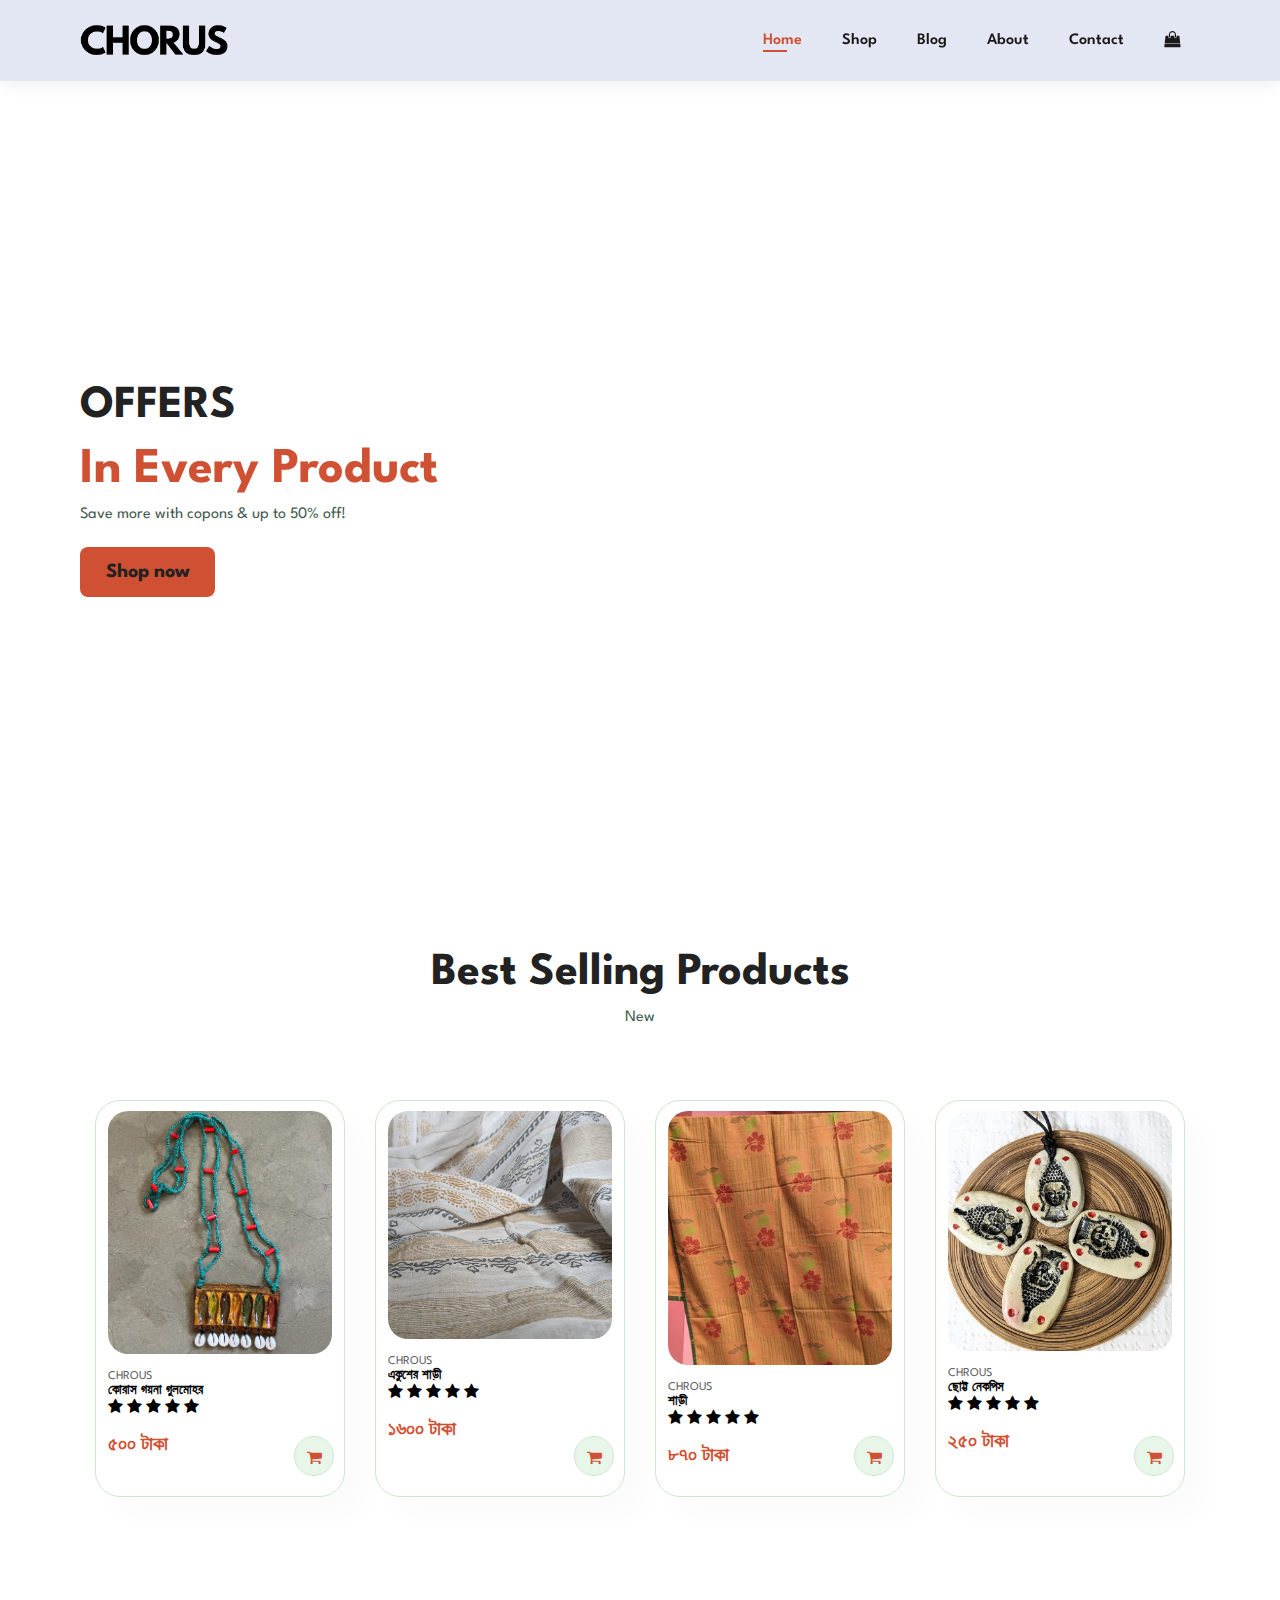
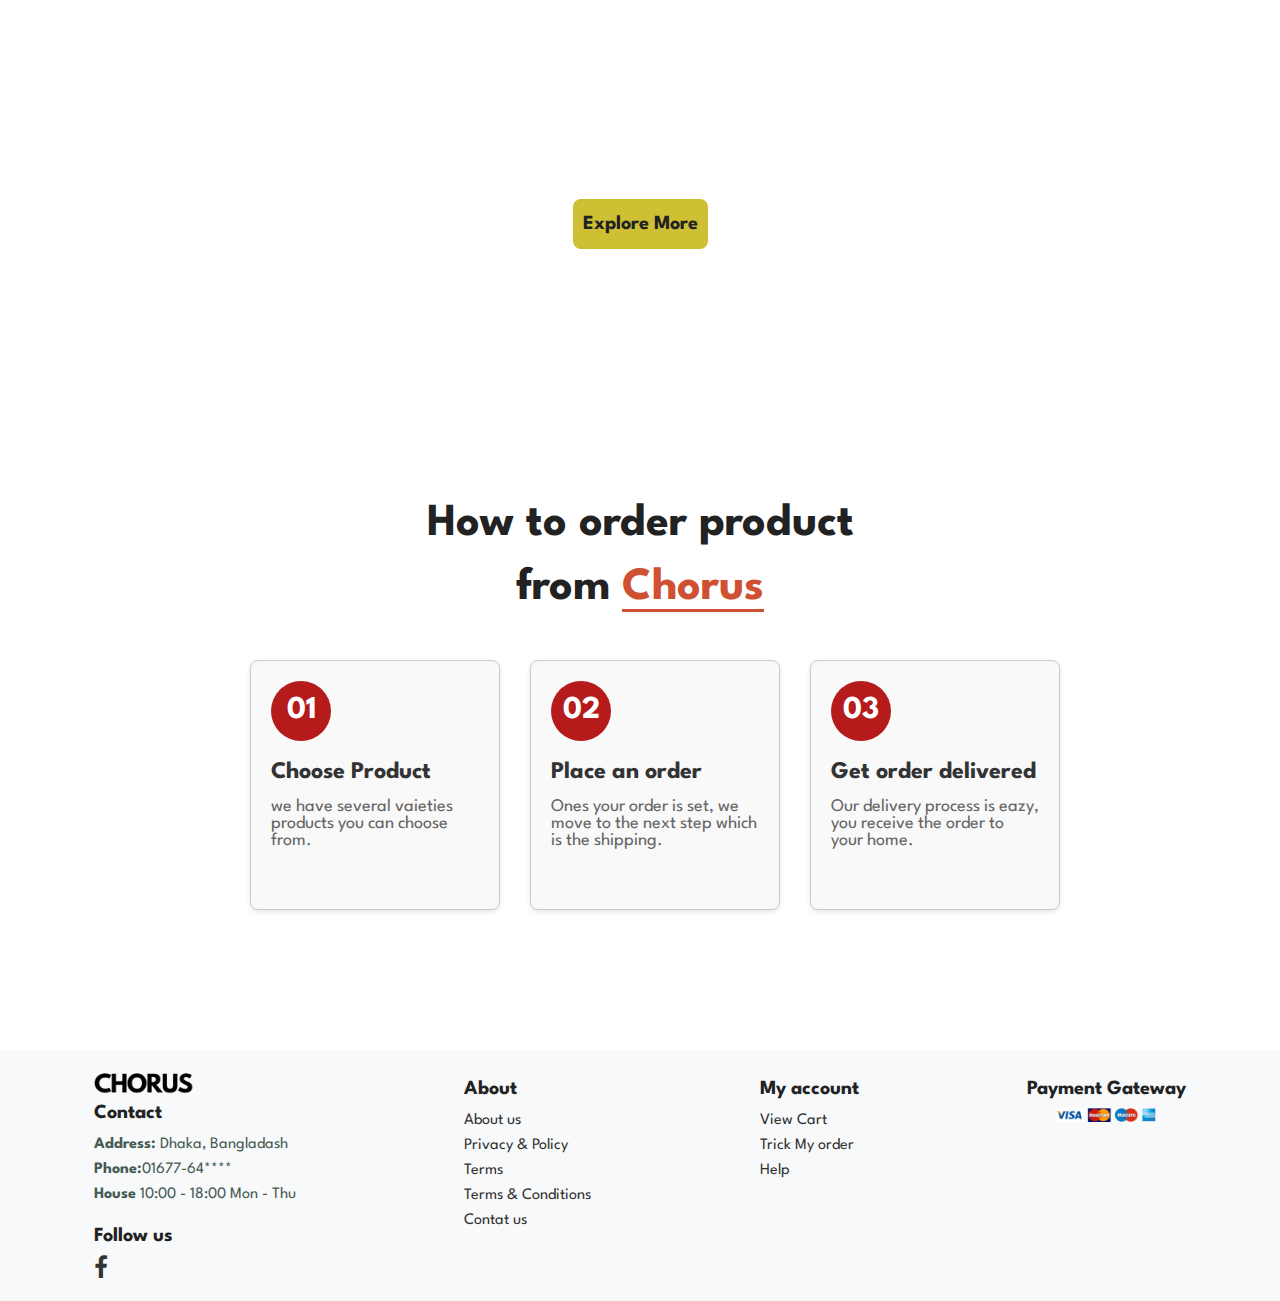
==== index.html @ abb8387d "index.html" ====
<!DOCTYPE html>
<html lang="en">
  <head>
    <meta charset="UTF-8" />
    <meta name="viewport" content="width=device-width, initial-scale=1.0" />
    <title>Chorus | Home</title>
    <link rel="stylesheet" href="https://cdnjs.cloudflare.com/ajax/libs/font-awesome/4.7.0/css/font-awesome.min.css">
    <link href="https://fonts.googleapis.com/css2?family=League+Spartan:wght@100..900&display=swap" rel="stylesheet"/>
    <link rel="stylesheet" href="style.css" />
  </head>
  <body>
    <section id="header">
      <a href="#"><img src="logo.png" class="logo" /></a>

      <div>
        <ul id="Navbar">
          <li><a class="active" href="index.html">Home</a></li>
          <li><a href="shop.html">Shop</a></li>
          <li><a href="blog.html">Blog</a></li>
          <li><a href="about.html">About</a></li>
          <li><a href="contact.html">Contact</a></li>
          <li><a href="cart.html" id="bag"><i class="fa fa-shopping-bag"></i></a></li>
          <a href="#" id="close"><i class="fa fa-times"></i></a>
        </ul>
      </div>
      <div id="mobile" class="active">
        <a href="cart.html"><i class="fa fa-shopping-bag" aria-hidden="true"></i></a>
        <i id="bar" class="fa fa-outdent"></i>

      </div>
    </section>

    <section id="hero">
  <h2>OFFERS</h2>
  <h1>In Every Product</h1>
  
  <p>Save more with copons & up to 50% off! </p>

  <button>Shop now</button>


    </section>

    <section id="Product1" class="section-p1">
  <h2>Best Selling Products</h2>
  <p>New</p>
  <div class="pro-container">
    <!-- product-1 -->
   <div class="pro">
    <img src="pro-1.png" alt="">
    <div class="des">
      <span>CHROUS</span>
      <h5>কোরাস গয়না গুলমোহর</h5>
      <div class="star">
        <i class="fa fa-star"></i>
        <i class="fa fa-star"></i>
        <i class="fa fa-star"></i>
        <i class="fa fa-star"></i>
        <i class="fa fa-star"></i>
        </div>
      <h4>৫০০ টাকা</h4>
    </div>
    <a href=""><i class="fa fa-shopping-cart cart" aria-hidden="true"></i></a>
   </div>
    <!-- product-2 -->
   <div class="pro">
    <img src="pro-2.png" alt="">
    <div class="des">
      <span>CHROUS</span>
      <h5>একুশের শাড়ী</h5>
      <div class="star">
        <i class="fa fa-star"></i>
        <i class="fa fa-star"></i>
        <i class="fa fa-star"></i>
        <i class="fa fa-star"></i>
        <i class="fa fa-star"></i>
        </div>
      <h4>১৬০০ টাকা</h4>
    </div>
    <a href=""><i class="fa fa-shopping-cart cart" aria-hidden="true"></i></a>
   </div>
   <!-- product-3 -->
   <div class="pro">
    <img src="pro-3.png" alt="">
    <div class="des">
      <span>CHROUS</span>
      <h5>শাড়ী</h5>
      <div class="star">
        <i class="fa fa-star"></i>
        <i class="fa fa-star"></i>
        <i class="fa fa-star"></i>
        <i class="fa fa-star"></i>
        <i class="fa fa-star"></i>
        </div>
      <h4> ৮৭০ টাকা</h4>
    </div>
    <a href=""><i class="fa fa-shopping-cart cart" aria-hidden="true"></i></a>
   </div>
   <!-- product-4 -->
   <div class="pro">
    <img src="pro-4.png" alt="">
    <div class="des">
      <span>CHROUS</span>
      <h5>ছোট্ট নেকপিস </h5>
      <div class="star">
        <i class="fa fa-star"></i>
        <i class="fa fa-star"></i>
        <i class="fa fa-star"></i>
        <i class="fa fa-star"></i>
        <i class="fa fa-star"></i>
        </div>
      <h4>২৫০ টাকা</h4>
    </div>
    <a href=""><i class="fa fa-shopping-cart cart" aria-hidden="true"></i></a>
   </div>
  </div>
    </section>

    <section id="Bannar" class="section-m1">
   
      <h2>SUPER DOPER PRODUCT</h2>
      <button>Explore More</button>
    </section>

    <section id="staps section container" class="section-p1">
      <div class="staps-bg">
        <h2 class="sec-title">How to order product<br> from <span>Chorus</span></h2>
       <!-- stap card 1-->
       <div class="steps-container grid">
          <div class="stap-card">
            <div class="stap_card-num">01</div>
            <h3 class="stap-card-title">Choose Product</h3>
            <p class="staps-card-d">
            we have several vaieties products you can choose from.
            </p>
          </div>
               <!-- stap card 2-->
       <div class="steps-container grid">
        <div class="stap-card">
          <div class="stap_card-num">02</div>
          <h3 class="stap-card-title">Place an order</h3>
          <p class="staps-card-d">
          Ones your order is set, we move to the next step which is the shipping.
          </p>
        </div>
             <!-- stap card 3-->
             <div class="steps-container grid">
              <div class="stap-card">
                <div class="stap_card-num">03</div>
                <h3 class="stap-card-title">Get order delivered</h3>
                <p class="staps-card-d">
                Our delivery process is eazy, you receive the order to your home.
                </p>
              </div>
      </div>
    </section>

    <footer>
      <div class="col">
        <img src="logo.png"  width="100px">
        <h4>Contact</h4>
        <p><strong>Address:</strong> Dhaka, Bangladash</p>
        <p><strong>Phone:</strong>01677-64****</p>
        <p><strong>House</strong> 10:00 - 18:00 Mon - Thu</p>
        <div class="links">
          <h4>Follow us</h4>
          <div class="icon">
            <a href="https://www.facebook.com/choruscrafts"><i class="fa fa-facebook-f"></i></a>
          </div>
        </div>
      </div>

      <div class="col">
        <h4>About</h4>
        <a href="#">About us</a>
        <a href="#"> Privacy & Policy</a>
        <a href="#">Terms</a>
        <a href="#">Terms & Conditions</a>
        <a href="#">Contat us</a>
      </div>
      <div class="col">
        <h4>My account</h4>
        <a href="">View Cart</a>
        <a href="">Trick My order</a>
        <a href="">Help</a>
      </div>
      <div class="col-pay">
        <h4>Payment Gateway</h4>
        <div class="row">
          <img src="pay.png">
        </div>
      </div>

    </footer>
    <script src="script.js"></script>
  </body>
</html>
---- style.css ----
* {
  margin: 0;
  padding: 0;
  box-sizing: border-box;
  font-family: "League Spartan", sans-serif;
}
h1 {
  font-size: 50px;
  line-height: 64px;
  color: #222;
}
h2 {
  font-size: 46px;
  line-height: 64px;
  color: #222;
}
h4 {
  font-size: 20px;
  color: #222;
}
h6 {
  font-weight: 700px;
  font-size: 16px;
}
p {
  font-size: 16px;
  color: #465b52;
}
.section-p1 {
  padding: 50px 80px;
}
.section-m1 {
  margin: 40px 0;
}
.body {
  width: 100%;
}

.logo {
  width: 150px;
}

#header {
  display: flex;
  align-items: center;
  justify-content: space-between;
  padding: 20px 80px;
  background-color: #e3e6f3;
  box-shadow: 0 5px 15px rgba(0, 0, 0, 0.06);
  z-index: 999;
  position: sticky;
  top: 0;
  left: 0;
}

#Navbar {
  display: flex;
  align-items: center;
  justify-content: center;
  right: -300px;
}
#Navbar.active {
  right: 0px;
}
#Navbar li {
  list-style: none;
  padding: 0 20px;
  position: relative;
}

#Navbar li a {
  text-decoration: none;
  font-size: 16px;
  font-weight: 600;
  color: #1a1a1a;
  transition: 0.3s ease;
}

#Navbar li a:hover,
#Navbar li a.active {
  color: #cf5032;
}

#Navbar li a.active::after,
#Navbar li a:hover::after {
  content: "";
  width: 30%;
  height: 2px;
  background-color: #cf5032;
  position: absolute;
  bottom: -4px;
  left: 20px;
}
#mobile {
  display: none;
  align-items: center;
}
#close {
  display: none;
}
#hero {
  background-image: url(IMG/hero-1.png);
  height: 90vh;
  width: 100%;
  background-size: cover;
  background-position: top 25% right 0;
  padding: 0 80px;
  display: flex;
  align-items: flex-start;
  justify-content: center;
  flex-direction: column;
}
#hero h4 {
  padding-bottom: 15px;
}
#hero h1 {
  color: #cf5032;
}

#hero button {
  border: 0;
  width: 135px;
  height: 50px;
  background-color: #cf5032;
  margin-top: 20px;
  font-size: 20px;
  color: #222;
  transition: 0.3s ease;
  border-radius: 8px;
  cursor: pointer;
  font-weight: 700;
}
#hero button:hover {
  background-color: #222;
  color: #cf5032;
}
#Product1 {
  text-align: center;
}
#Product1 .pro-container {
  display: flex;
  margin-top: 60px;
}
#Product1 .pro {
  width: 23%;
  min-width: 250px;
  padding: 10px 12px;
  border: 1px solid #cce7d0;
  border-radius: 25px;
  cursor: pointer;
  box-shadow: 20px 20px 30px rgba(0, 0, 0, 0.02);
  margin: 15px;
  transition: 0.2s ease;
  position: relative;
}
#Product1 .pro img {
  width: 100%;
  border-radius: 20px;
}
#Product1 .pro:hover {
  box-shadow: 20px 20px 30px rgba(0, 0, 0, 0.4);
}
#Product1 .pro .des {
  text-align: start;
  padding: 10px 0;
}
#Product1 .pro .des span {
  color: #606063;
  font-size: 12px;
}
#product1 .pro i {
  font-size: 12px;
  color: rgba(243, 181, 25);
}
#Product1 .pro .des h4 {
  padding-top: 7px;
  font-size: 20px;
  font-weight: 700;
  color: #cf5032;
}
#Product1 .pro .cart {
  width: 40px;
  height: 40px;
  line-height: 40px;
  border-radius: 50px;
  background-color: #e8f6ea;
  font-weight: 500;
  color: #cf5032;
  border: 1px solid #cce7d0;
  position: absolute;
  bottom: 20px;
  right: 10px;
}
#Bannar {
  display: flex;
  flex-direction: column;
  justify-content: center;
  align-items: center;
  text-align: center;
  background-image: url(IMG/b2.jpg);
  width: 100%;
  height: 40vh;
  background-size: cover;
}
#Bannar h2 {
  color: #ffffff;
  font-weight: 700;
}
#Bannar button {
  border: 0;
  width: 135px;
  height: 50px;
  background-color: #cfbf32;
  margin-top: 20px;
  font-size: 20px;
  color: #222;
  transition: 0.3s ease;
  border-radius: 8px;
  cursor: pointer;
  font-weight: 700;
}
#Bannar button:hover {
  background-color: #35b935;
  color: #000000;
}

.sec-title {
  text-align: center;
  margin: 40px;
}

.sec-title span {
  color: #cf5032;
  border-bottom: 3px solid #cf5032;
}

.grid {
  display: flex;
  flex-direction: row;
  margin-left: 30px;
  margin-bottom: 30px;
  justify-content: center;
}

.stap-card {
  display: flex;
  flex-direction: column;
  width: 250px;
  min-width: 200px;
  max-width: 300px;
  height: 250px;
  background-color: #f9f9f9;
  border: 1px solid #ccc;
  padding: 20px;
  border-radius: 8px;
  box-shadow: 0 2px 5px rgba(0, 0, 0, 0.1);
  transition: transform 0.3s ease;
}

.stap-card:hover {
  transform: translateY(-10px);
  box-shadow: 0 6px 12px rgba(0, 0, 0, 0.2);
}

.stap_card-num {
  font-size: 32px;
  font-weight: bold;
  color: white;
  background-color: rgb(182, 27, 27);
  width: 60px;
  height: 60px;
  display: flex;
  justify-content: center;
  align-items: center;
  text-align: center;
  border-radius: 50%;
  margin-bottom: 20px;
}

.stap-card-title {
  font-size: 24px;
  color: #333;
  margin-bottom: 10px;
}

.staps-card-d {
  font-size: 18px;
  color: #666;
}

footer {
  background-color: #f8f9fa;
  padding: 20px;
  display: flex;
  justify-content: space-around;
  flex-wrap: wrap;
  gap: 20px;
}

.col {
  display: flex;
  flex-direction: column;
}

.col-pay {
  display: flex;
  flex-direction: column;
  align-items: center;
}

img {
  width: 100px;
}

h4 {
  margin: 10px 0;
}

p {
  margin: 5px 0;
}

.links {
  margin-top: 10px;
}

.icon a {
  color: #333;
  text-decoration: none;
  font-size: 24px;
  margin: 0 10px;
}

.col a {
  color: #333;
  text-decoration: none;
  margin: 5px 0;
}
@media (max-width: 799px) {
  #Navbar {
    display: flex;
    flex-direction: column;
    align-items: flex-start;
    justify-content: flex-start;
    position: fixed;
    top: 0;
    right: -300px;
    height: 100vh;
    width: 300px;
    background-color: #e3e6f3;
    padding: 80px 0 0 10px;
  }
  #Navbar li {
    margin-bottom: 25px;
  }
  #mobile {
    display: flex;
    align-items: center;
  }
  #mobile i {
    color: #1a1a1a;
    font-size: 24px;
    padding-left: 20px;
  }
  #close {
    display: inline;
    position: absolute;
    top: 30px;
    left: 30px;
    color: #cf5032;
    font-size: 24px;
  }
  #hero {
    height: 90vh;
    padding: 0 80px;
    background-position: top 30% right 30%;
  }
  #Product1 {
    text-align: center;
  }
  #Product1 .pro-container {
    display: row;
    margin-top: 60px;
    overflow: auto;
    white-space: nowrap;
  }

  .grid {
    flex-direction: column;
    align-items: center;
    margin-left: 0;
  }

  .stap-card {
    width: 100%;
    max-width: none;
    margin-left: 0;
    margin-bottom: 20px;
  }
}
@media (max-width: 477px) {
  #header {
    padding: 10px 20px;
  }
  h1 {
    font-size: 38px;
  }
  h2 {
    font-size: 32px;
  }
  .logo {
    width: 100px;
  }
  #hero {
    padding: 0 20px;
    background-position: 55%;
  }

  #Product1 {
    padding: 10px;
  }
  #Product1 .pro .des {
    text-align: start;
    padding: 50px 10;
  }

  #Product1 .pro .cart {
    overflow: hidden;
    width: 40px;
    height: 40px;
    line-height: 40px;
    border-radius: 50px;
    background-color: #e8f6ea;
    font-weight: 500;
    color: #cf5032;
    border: 1px solid #cce7d0;
    position: absolute;
    bottom: 20px;
    right: 10px;
  }
  #Bannar h2 {
    font-size: 30px;
  }
  #Bannar button {
    font-size: 19px;
    height: 50px;
  }
  #Bannar {
    height: 23vh;
  }
  .sec-title {
    text-align: center;
    margin-right: 0;
    margin: 10px;
  }
  .section-p1 {
    padding: 30px 47px;
  }
  #Navbar {
    display: flex;
    flex-direction: column;
    align-items: flex-start;
    justify-content: flex-start;
    position: fixed;
    top: 0;
    right: -300px;
    height: 100vh;
    width: 200px;
    background-color: #e3e6f3;
    padding: 80px 0 0 10px;
  }
}
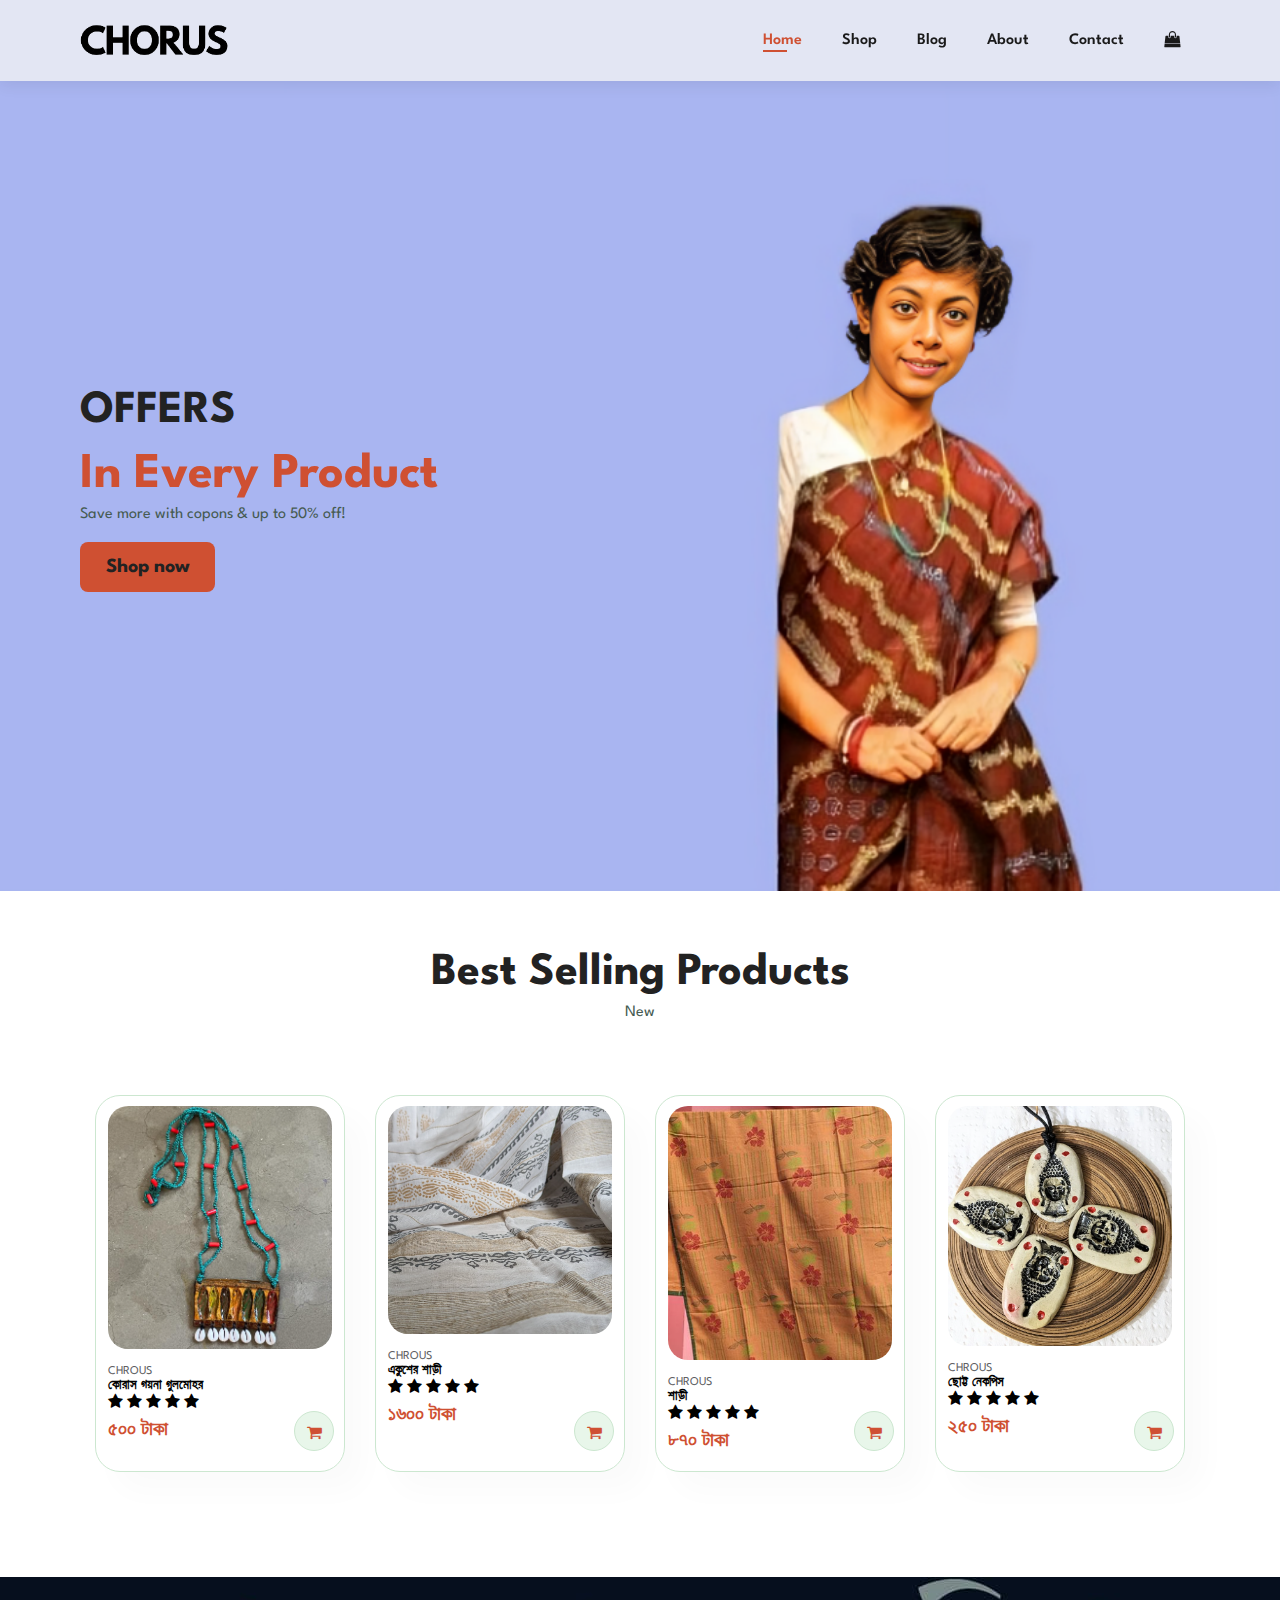
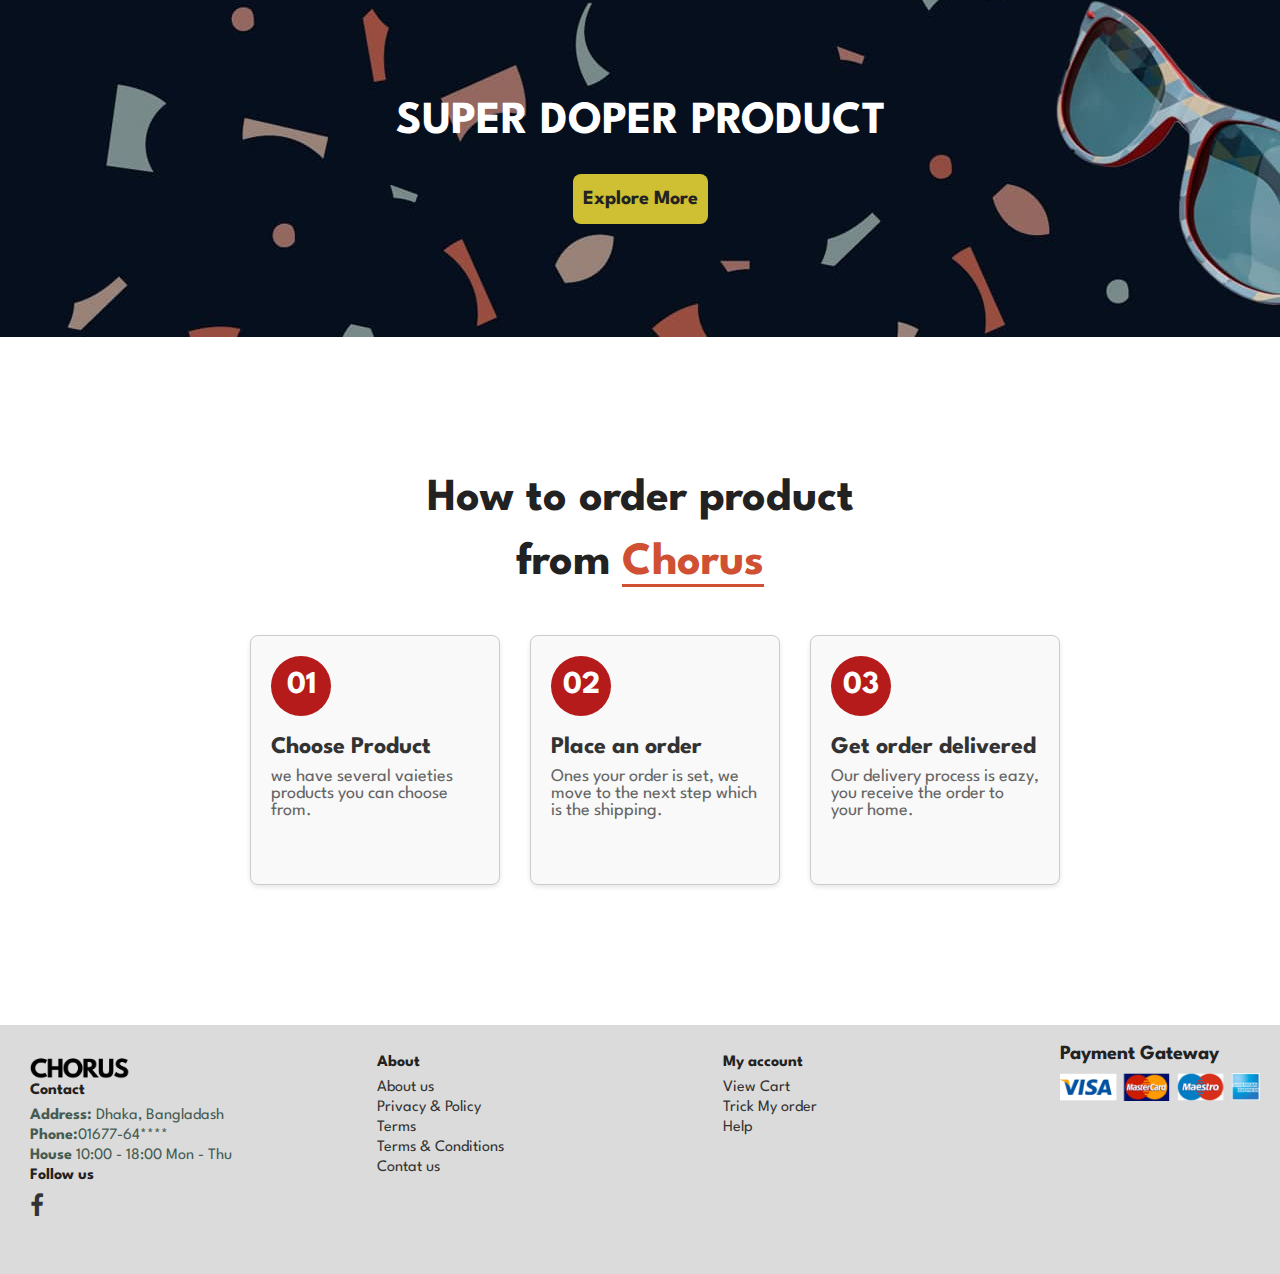
==== commit 5b2da20c: "index.html" ====
--- a/index.html
+++ b/index.html
@@ -36,7 +36,7 @@
   
   <p>Save more with copons & up to 50% off! </p>
 
-  <button>Shop now</button>
+  <a href="shop.html"><button>Shop now</button></a>
 
 
     </section>
--- a/style.css
+++ b/style.css
@@ -99,7 +99,7 @@
   display: none;
 }
 #hero {
-  background-image: url(IMG/hero-1.png);
+  background-image: url(hero-1.png);
   height: 90vh;
   width: 100%;
   background-size: cover;
@@ -197,7 +197,7 @@
   justify-content: center;
   align-items: center;
   text-align: center;
-  background-image: url(IMG/b2.jpg);
+  background-image: url(b2.jpg);
   width: 100%;
   height: 40vh;
   background-size: cover;
@@ -288,54 +288,68 @@
   color: #666;
 }
 
-footer {
-  background-color: #f8f9fa;
-  padding: 20px;
-  display: flex;
-  justify-content: space-around;
-  flex-wrap: wrap;
-  gap: 20px;
-}
-
-.col {
-  display: flex;
-  flex-direction: column;
-}
-
-.col-pay {
-  display: flex;
-  flex-direction: column;
-  align-items: center;
-}
-
-img {
-  width: 100px;
-}
-
-h4 {
-  margin: 10px 0;
-}
-
-p {
-  margin: 5px 0;
-}
-
-.links {
-  margin-top: 10px;
-}
-
-.icon a {
-  color: #333;
-  text-decoration: none;
-  font-size: 24px;
-  margin: 0 10px;
-}
-
-.col a {
-  color: #333;
-  text-decoration: none;
-  margin: 5px 0;
-}
+  footer {
+    display: flex;
+    flex-wrap: wrap;
+    justify-content: space-between;
+    padding: 20px;
+    background-color: #dbdbdb;
+  }
+  
+  .col {
+    flex: 1;
+    margin-right: 20px;
+    background-color: #dbdbdb;
+    padding: 10px;
+    border-radius: 5px;
+    margin-bottom: 20px;
+  }
+  
+  .col:last-child {
+    margin-right: 0;
+  }
+  
+  .col h4 {
+    font-size: 16px;
+    margin-bottom: 10px;
+  }
+  
+  .col p {
+    margin: 5px 0;
+  }
+  
+  .col a {
+    display: block;
+    color: #333;
+    text-decoration: none;
+    margin-bottom: 5px;
+    transition: color 0.3s ease;
+  }
+  
+  .col a:hover {
+    color: #007bff;
+  }
+  
+  .icon {
+    font-size: 24px;
+  }
+  
+  .icon a {
+    color: #333;
+    text-decoration: none;
+    margin-right: 10px;
+    transition: color 0.3s ease;
+  }
+  
+  .icon a:hover {
+    color: #007bff;
+  }
+  
+  .col-pay img {
+    margin: 10px 0 ;
+    max-width: 200px;
+    height: auto;
+  }
 @media (max-width: 799px) {
   #Navbar {
     display: flex;
@@ -370,6 +384,9 @@
     color: #cf5032;
     font-size: 24px;
   }
+  #bag{
+    display: none;
+  }
   #hero {
     height: 90vh;
     padding: 0 80px;
@@ -400,7 +417,7 @@
 }
 @media (max-width: 477px) {
   #header {
-    padding: 10px 20px;
+    padding: 20px 20px;
   }
   h1 {
     font-size: 38px;
@@ -413,17 +430,21 @@
   }
   #hero {
     padding: 0 20px;
-    background-position: 55%;
+    background-position: 60%;
   }
 
   #Product1 {
     padding: 10px;
+    margin-top: 40px;
   }
   #Product1 .pro .des {
     text-align: start;
     padding: 50px 10;
   }
-
+  #Product1 .pro-container {
+    display: flex;
+    margin: 30px;
+  }
   #Product1 .pro .cart {
     overflow: hidden;
     width: 40px;
@@ -438,6 +459,9 @@
     bottom: 20px;
     right: 10px;
   }
+  #Product1 .pro:hover {
+    box-shadow: none;
+  }
   #Bannar h2 {
     font-size: 30px;
   }
@@ -469,4 +493,16 @@
     background-color: #e3e6f3;
     padding: 80px 0 0 10px;
   }
-}+  .col {
+    margin-right: 0;
+    margin-bottom: 10px;
+  }
+  .col-pay {
+    order: 4;
+    background-color: #dbdbdb;
+  }
+  .icon {
+    margin-bottom: 10px;
+  }
+
+}
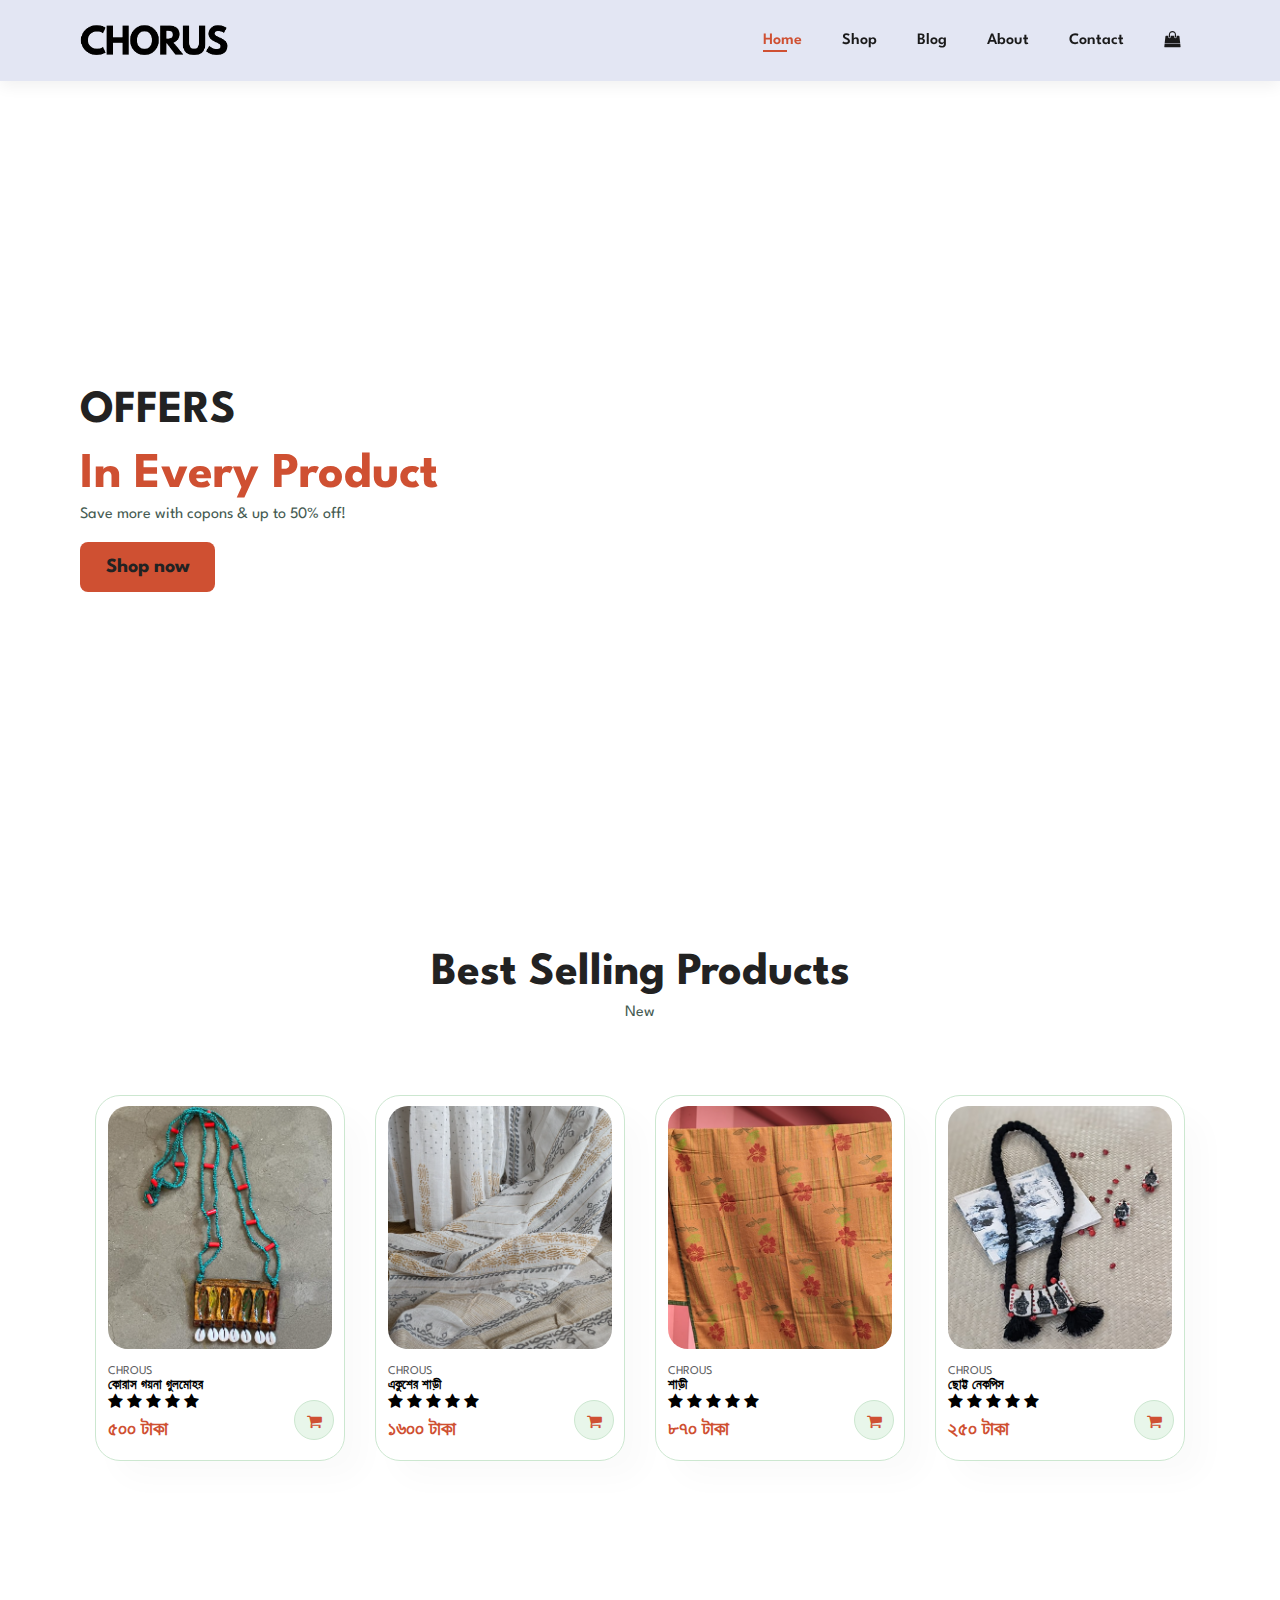
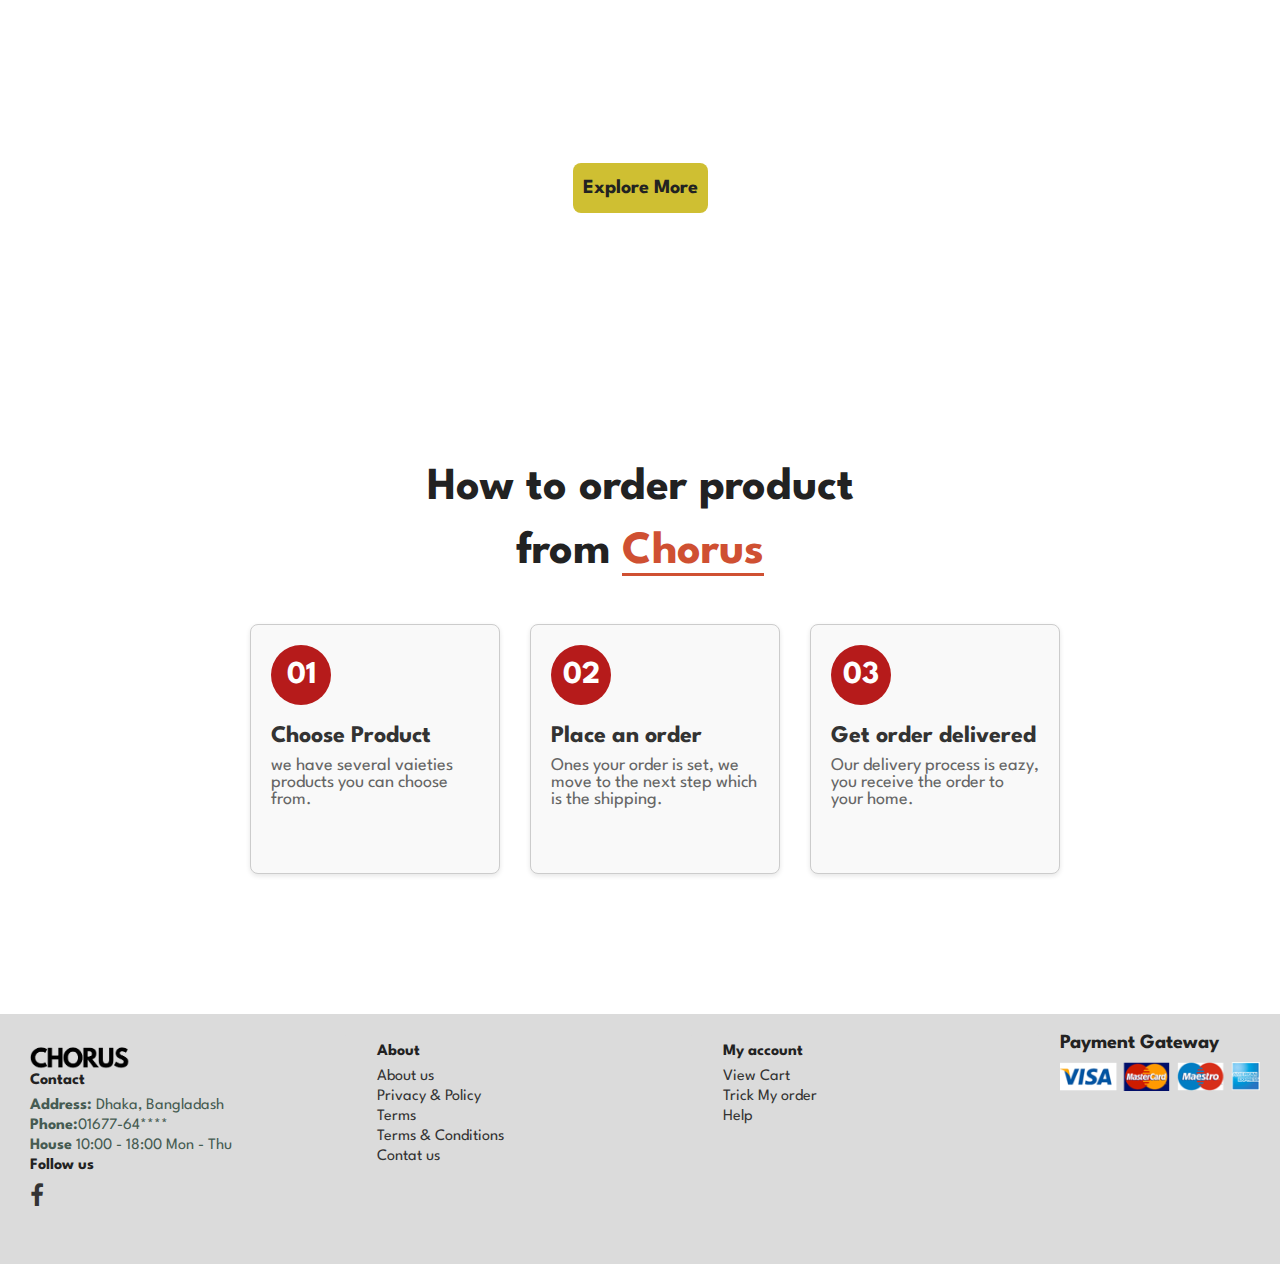
==== commit 9200ef94: "index.html" ====
--- a/index.html
+++ b/index.html
@@ -10,7 +10,7 @@
   </head>
   <body>
     <section id="header">
-      <a href="#"><img src="logo.png" class="logo" /></a>
+      <a href="#"><img src="IMG/logo.png" class="logo" /></a>
 
       <div>
         <ul id="Navbar">
@@ -24,7 +24,7 @@
         </ul>
       </div>
       <div id="mobile" class="active">
-        <a href="cart.html"><i class="fa fa-shopping-bag" aria-hidden="true"></i></a>
+        <a href="cart.html"><i class="fa fa-shopping-bag"></i></a>
         <i id="bar" class="fa fa-outdent"></i>
 
       </div>
@@ -47,7 +47,7 @@
   <div class="pro-container">
     <!-- product-1 -->
    <div class="pro">
-    <img src="pro-1.png" alt="">
+    <img src="IMG/Products/pro-1.png">
     <div class="des">
       <span>CHROUS</span>
       <h5>কোরাস গয়না গুলমোহর</h5>
@@ -64,7 +64,7 @@
    </div>
     <!-- product-2 -->
    <div class="pro">
-    <img src="pro-2.png" alt="">
+    <img src="IMG/Products/pro-2.png" alt="">
     <div class="des">
       <span>CHROUS</span>
       <h5>একুশের শাড়ী</h5>
@@ -81,7 +81,7 @@
    </div>
    <!-- product-3 -->
    <div class="pro">
-    <img src="pro-3.png" alt="">
+    <img src="IMG/Products/pro-3.png" alt="">
     <div class="des">
       <span>CHROUS</span>
       <h5>শাড়ী</h5>
@@ -98,7 +98,7 @@
    </div>
    <!-- product-4 -->
    <div class="pro">
-    <img src="pro-4.png" alt="">
+    <img src="IMG/Products/pro-4.png" alt="">
     <div class="des">
       <span>CHROUS</span>
       <h5>ছোট্ট নেকপিস </h5>
@@ -118,7 +118,7 @@
 
     <section id="Bannar" class="section-m1">
    
-      <h2>SUPER DOPER PRODUCT</h2>
+      <h2>#Chrous_BD</h2>
       <button>Explore More</button>
     </section>
 
@@ -157,7 +157,7 @@
 
     <footer>
       <div class="col">
-        <img src="logo.png"  width="100px">
+        <img src="/IMG/logo.png"  width="100px">
         <h4>Contact</h4>
         <p><strong>Address:</strong> Dhaka, Bangladash</p>
         <p><strong>Phone:</strong>01677-64****</p>
@@ -187,10 +187,9 @@
       <div class="col-pay">
         <h4>Payment Gateway</h4>
         <div class="row">
-          <img src="pay.png">
+          <img src="/IMG/pay.png">
         </div>
       </div>
-
     </footer>
     <script src="script.js"></script>
   </body>
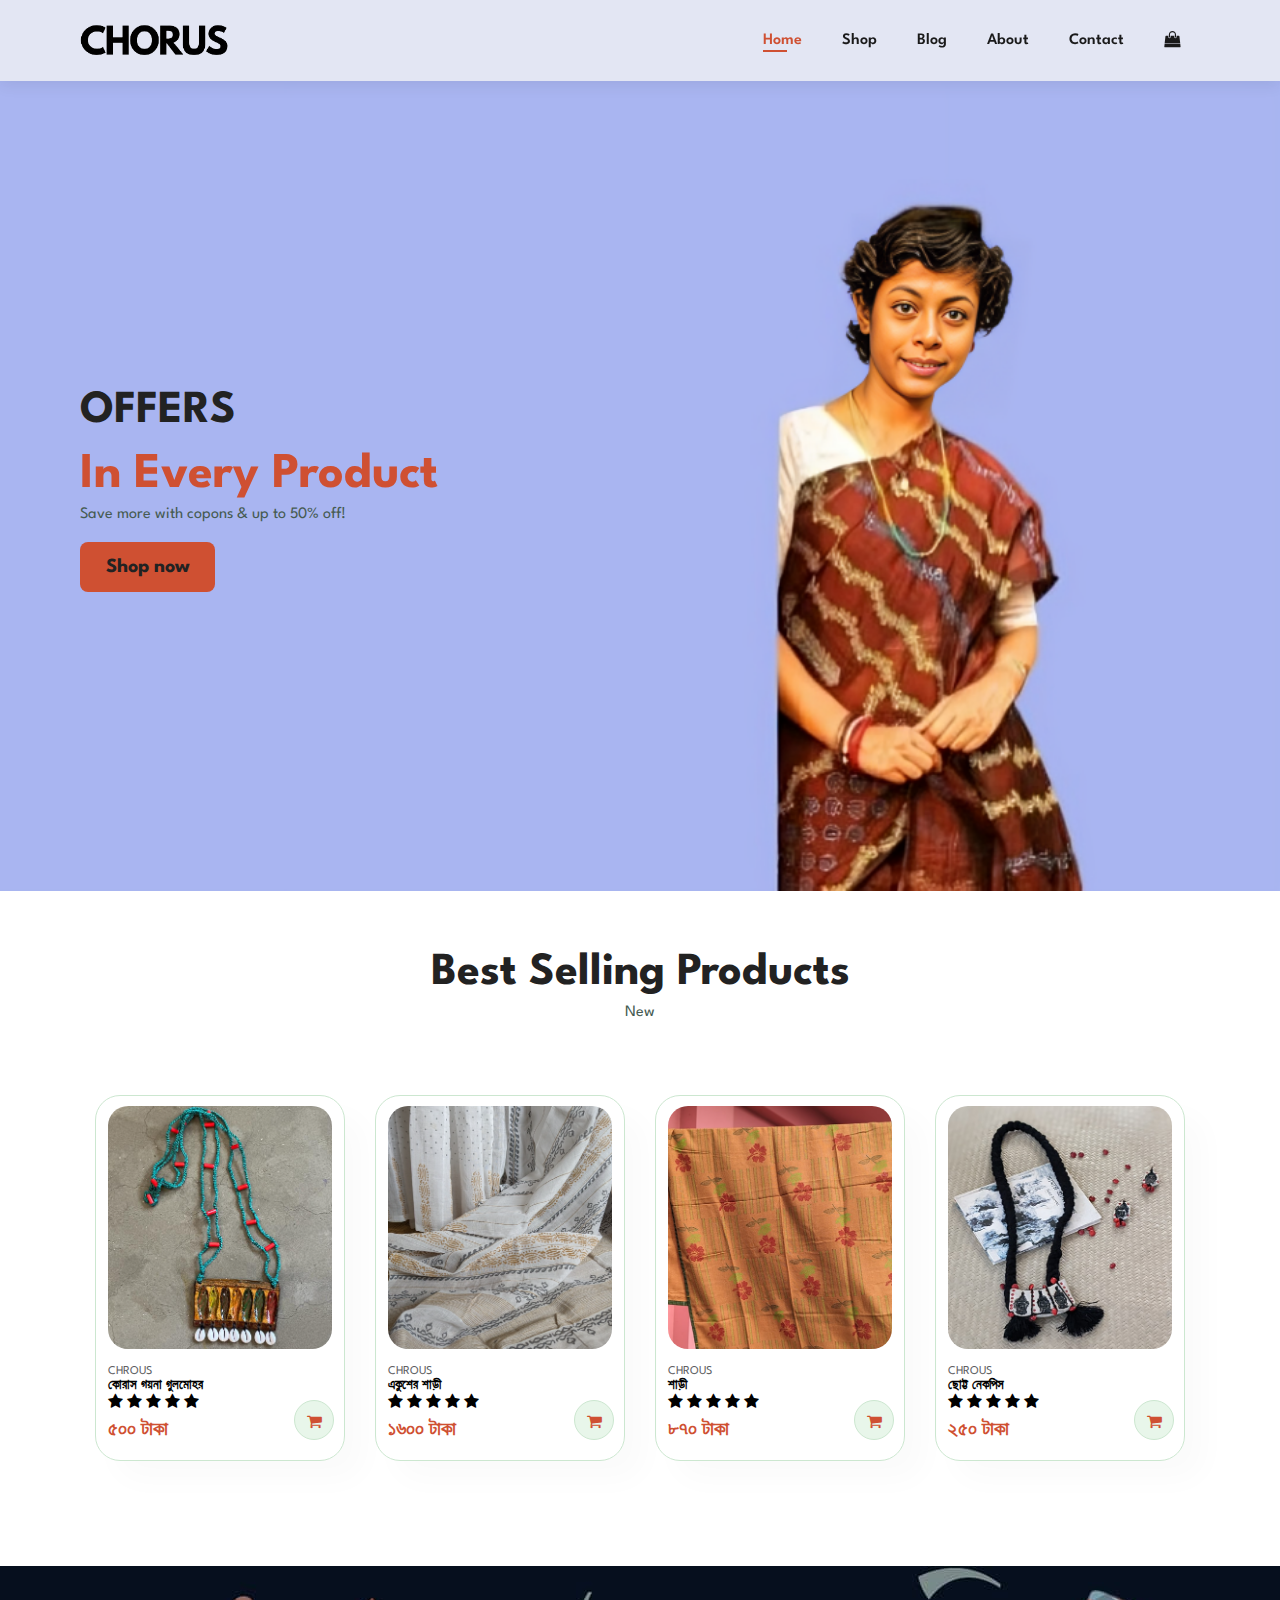
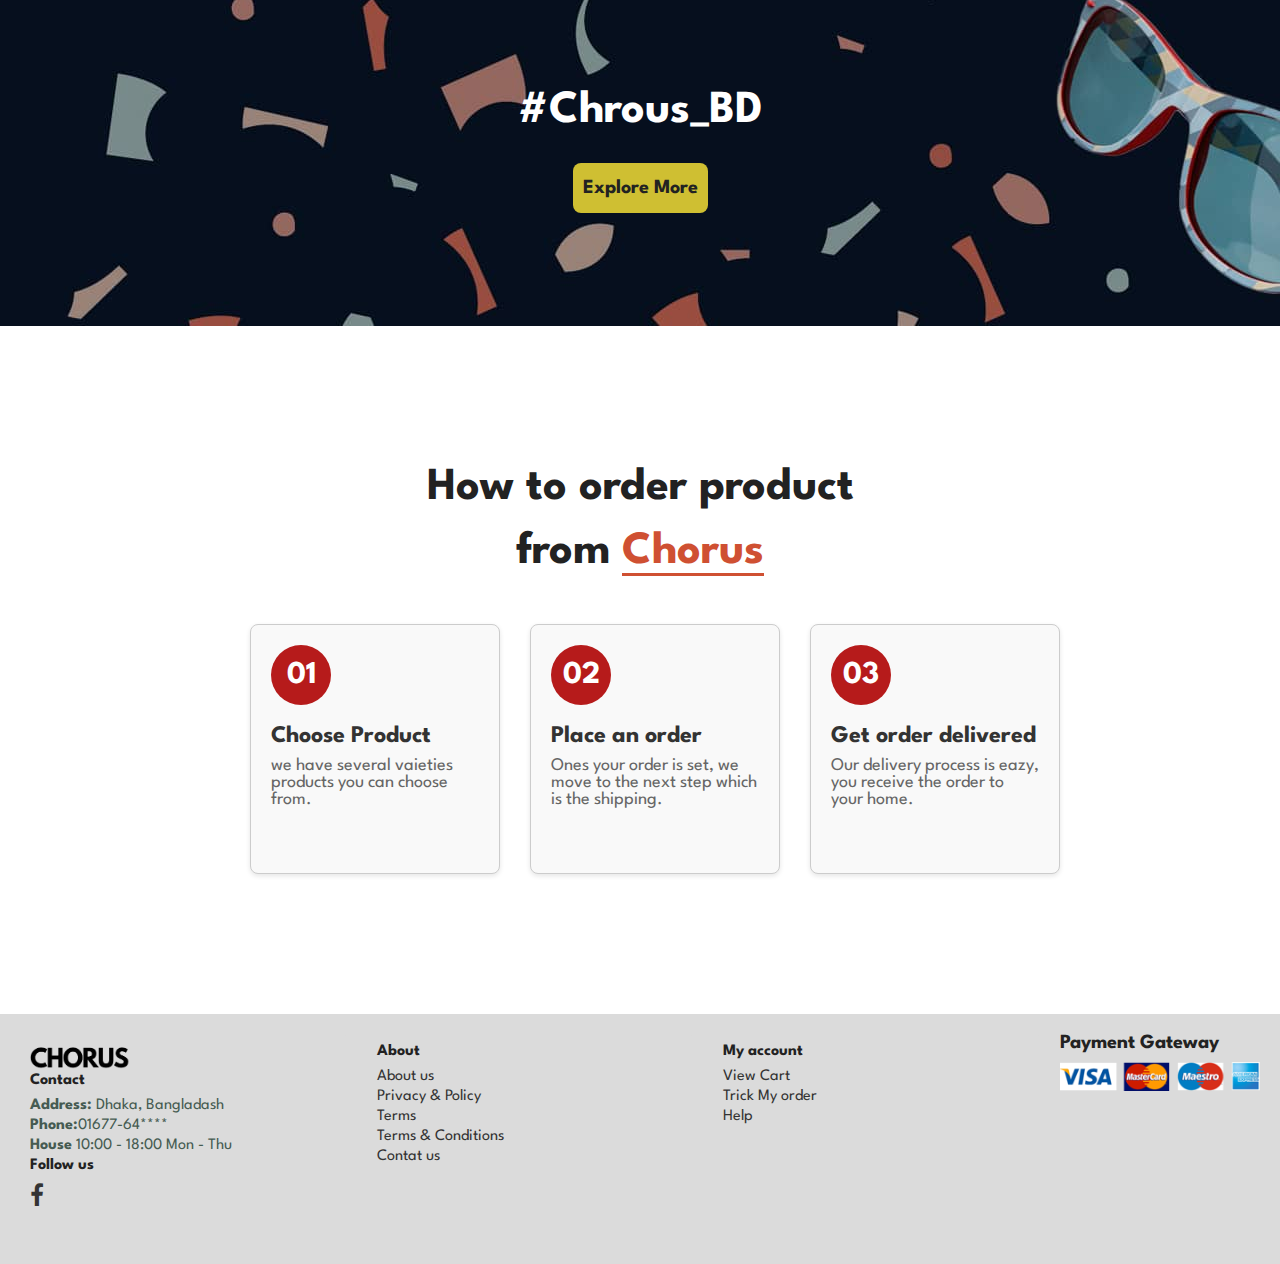
==== commit c774e23b: "Add files via upload" ====
--- a/index.html
+++ b/index.html
@@ -193,4 +193,4 @@
     </footer>
     <script src="script.js"></script>
   </body>
-</html>
+</html>--- a/style.css
+++ b/style.css
@@ -99,7 +99,7 @@
   display: none;
 }
 #hero {
-  background-image: url(hero-1.png);
+  background-image: url(/IMG/hero-1.png);
   height: 90vh;
   width: 100%;
   background-size: cover;
@@ -197,7 +197,7 @@
   justify-content: center;
   align-items: center;
   text-align: center;
-  background-image: url(b2.jpg);
+  background-image: url(IMG/b2.jpg);
   width: 100%;
   height: 40vh;
   background-size: cover;
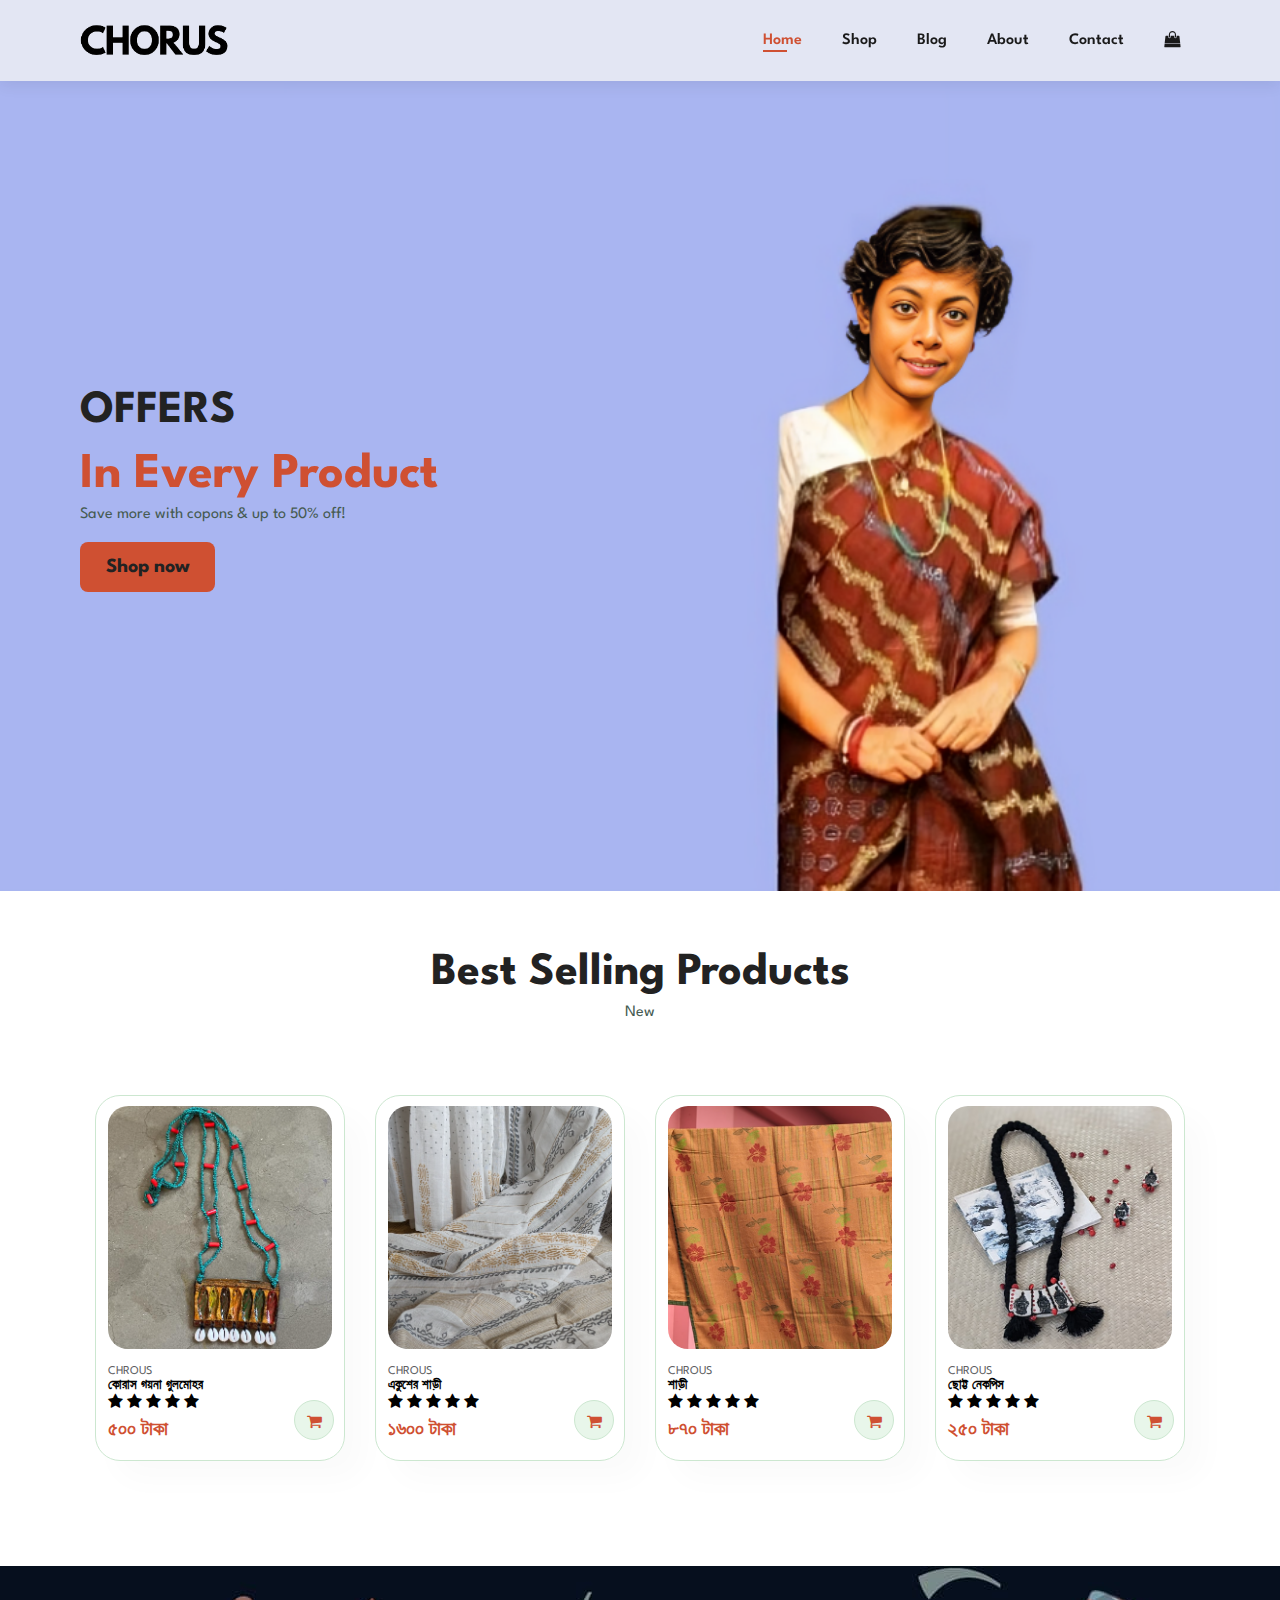
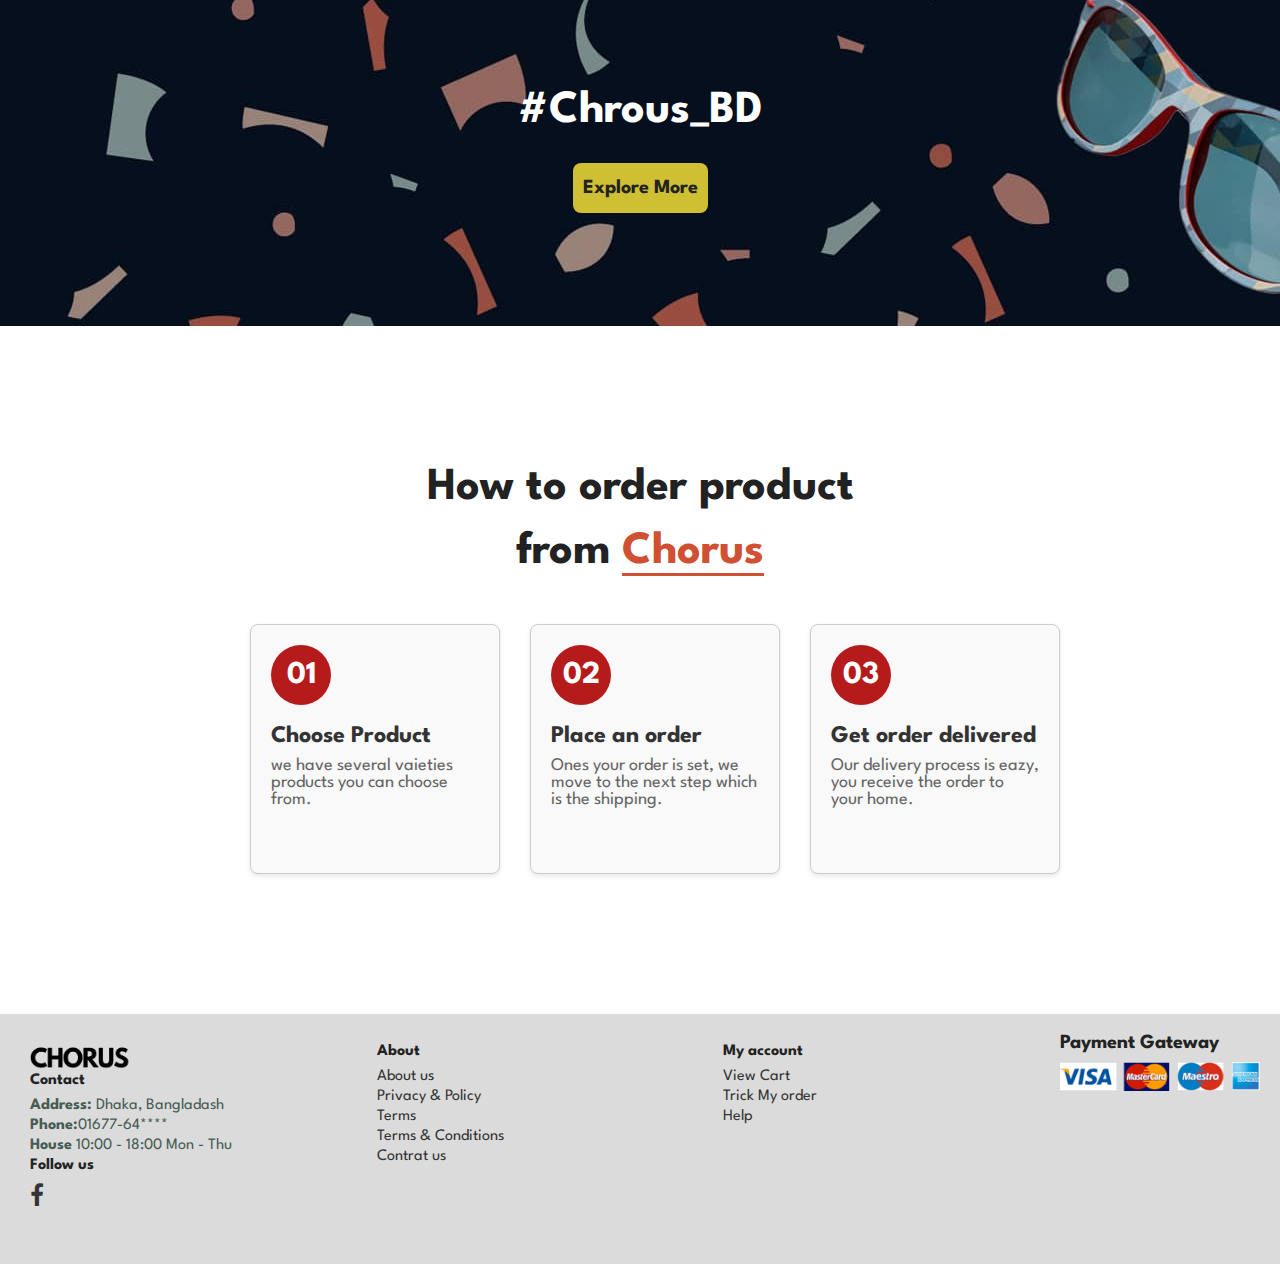
==== commit de810a8d: "index.html" ====
--- a/index.html
+++ b/index.html
@@ -157,7 +157,7 @@
 
     <footer>
       <div class="col">
-        <img src="/IMG/logo.png"  width="100px">
+        <img src="IMG/logo.png" width="100px" />
         <h4>Contact</h4>
         <p><strong>Address:</strong> Dhaka, Bangladash</p>
         <p><strong>Phone:</strong>01677-64****</p>
@@ -165,7 +165,9 @@
         <div class="links">
           <h4>Follow us</h4>
           <div class="icon">
-            <a href="https://www.facebook.com/choruscrafts"><i class="fa fa-facebook-f"></i></a>
+            <a href="https://www.facebook.com/choruscrafts"
+              ><i class="fa fa-facebook-f"></i
+            ></a>
           </div>
         </div>
       </div>
@@ -173,10 +175,10 @@
       <div class="col">
         <h4>About</h4>
         <a href="#">About us</a>
-        <a href="#"> Privacy & Policy</a>
+        <a href="#">Privacy & Policy</a>
         <a href="#">Terms</a>
         <a href="#">Terms & Conditions</a>
-        <a href="#">Contat us</a>
+        <a href="#">Contrat us</a>
       </div>
       <div class="col">
         <h4>My account</h4>
@@ -187,10 +189,10 @@
       <div class="col-pay">
         <h4>Payment Gateway</h4>
         <div class="row">
-          <img src="/IMG/pay.png">
+          <img src="IMG/pay.png" />
         </div>
       </div>
     </footer>
     <script src="script.js"></script>
   </body>
-</html>+</html>
--- a/style.css
+++ b/style.css
@@ -99,7 +99,7 @@
   display: none;
 }
 #hero {
-  background-image: url(/IMG/hero-1.png);
+  background-image: url(IMG/hero-1.png);
   height: 90vh;
   width: 100%;
   background-size: cover;
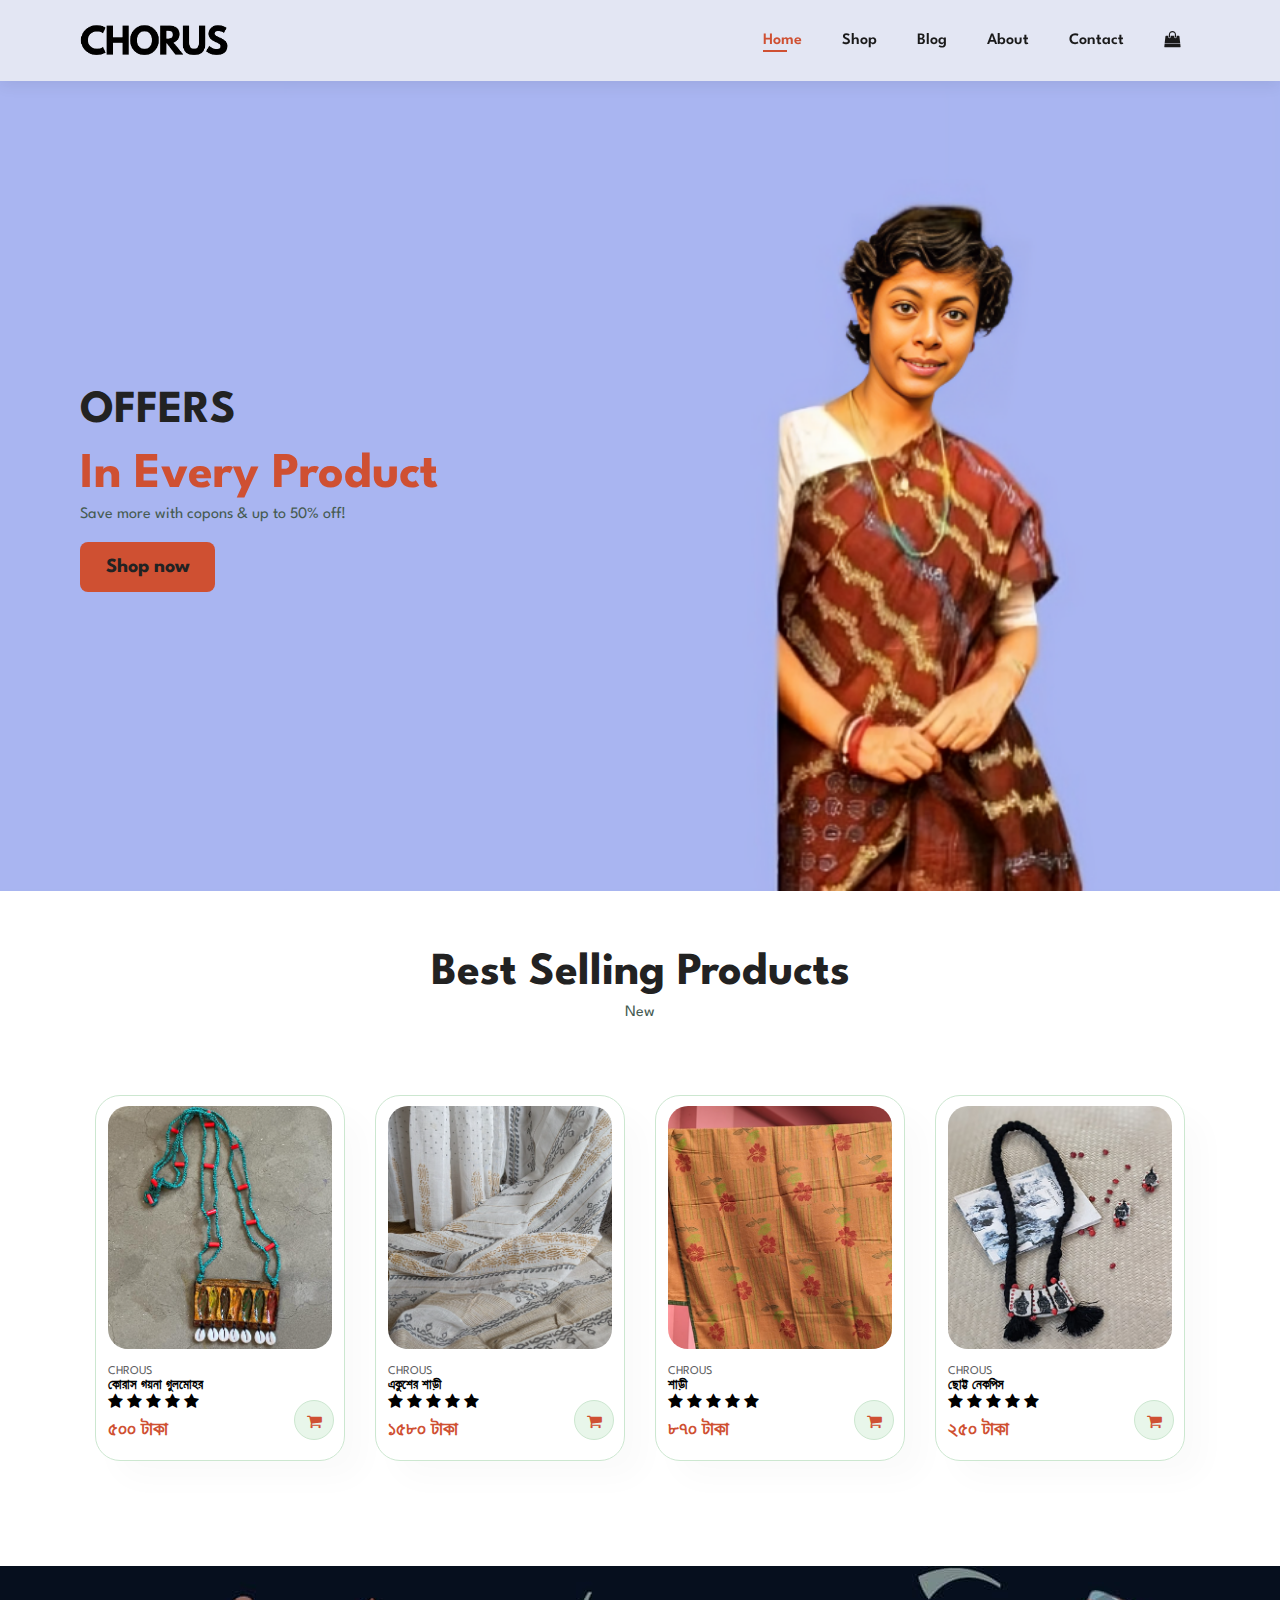
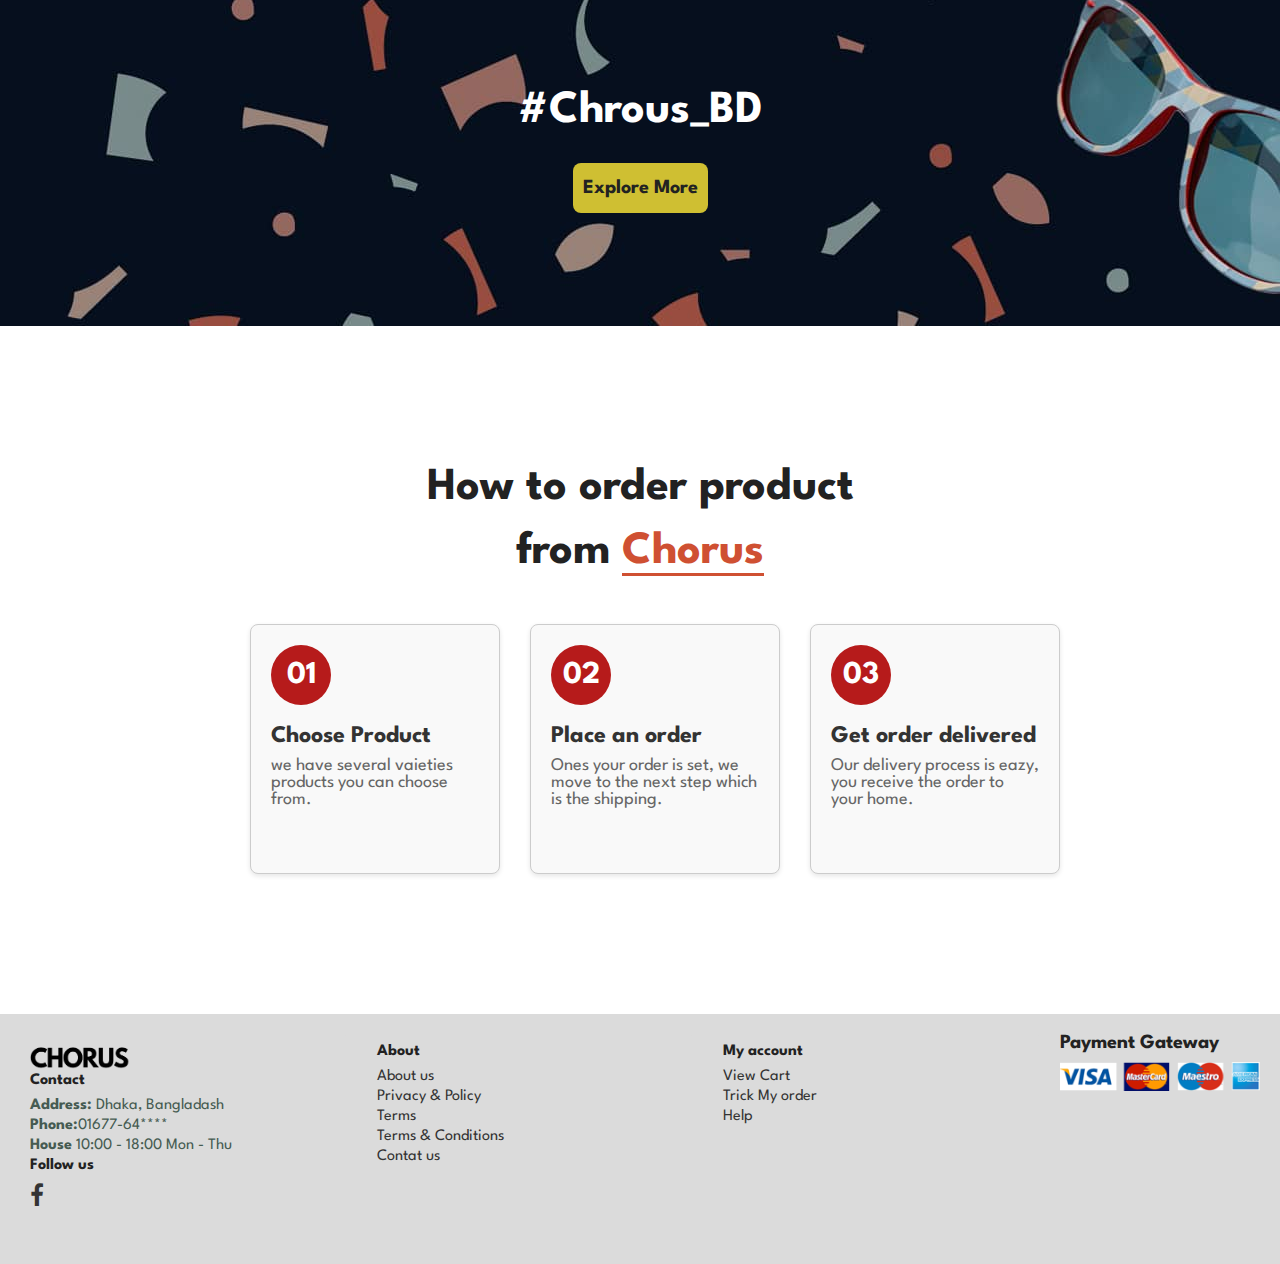
==== commit 3e5d2cd0: "Add files via upload" ====
--- a/index.html
+++ b/index.html
@@ -46,7 +46,7 @@
   <p>New</p>
   <div class="pro-container">
     <!-- product-1 -->
-   <div class="pro">
+    <div class="pro" onclick="window.location.href='sproduct.html';">
     <img src="IMG/Products/pro-1.png">
     <div class="des">
       <span>CHROUS</span>
@@ -63,8 +63,8 @@
     <a href=""><i class="fa fa-shopping-cart cart" aria-hidden="true"></i></a>
    </div>
     <!-- product-2 -->
-   <div class="pro">
-    <img src="IMG/Products/pro-2.png" alt="">
+    <div class="pro" onclick="window.location.href='sproduct2.html';">
+      <img src="IMG/Products/pro-2.png" alt="">
     <div class="des">
       <span>CHROUS</span>
       <h5>একুশের শাড়ী</h5>
@@ -75,12 +75,12 @@
         <i class="fa fa-star"></i>
         <i class="fa fa-star"></i>
         </div>
-      <h4>১৬০০ টাকা</h4>
+      <h4>১৫৮০ টাকা</h4>
     </div>
     <a href=""><i class="fa fa-shopping-cart cart" aria-hidden="true"></i></a>
    </div>
    <!-- product-3 -->
-   <div class="pro">
+   <div class="pro" onclick="window.location.href='sproduct3.html';">
     <img src="IMG/Products/pro-3.png" alt="">
     <div class="des">
       <span>CHROUS</span>
@@ -157,7 +157,7 @@
 
     <footer>
       <div class="col">
-        <img src="IMG/logo.png" width="100px" />
+        <img src="/IMG/logo.png"  width="100px">
         <h4>Contact</h4>
         <p><strong>Address:</strong> Dhaka, Bangladash</p>
         <p><strong>Phone:</strong>01677-64****</p>
@@ -165,9 +165,7 @@
         <div class="links">
           <h4>Follow us</h4>
           <div class="icon">
-            <a href="https://www.facebook.com/choruscrafts"
-              ><i class="fa fa-facebook-f"></i
-            ></a>
+            <a href="https://www.facebook.com/choruscrafts"><i class="fa fa-facebook-f"></i></a>
           </div>
         </div>
       </div>
@@ -175,10 +173,10 @@
       <div class="col">
         <h4>About</h4>
         <a href="#">About us</a>
-        <a href="#">Privacy & Policy</a>
+        <a href="#"> Privacy & Policy</a>
         <a href="#">Terms</a>
         <a href="#">Terms & Conditions</a>
-        <a href="#">Contrat us</a>
+        <a href="#">Contat us</a>
       </div>
       <div class="col">
         <h4>My account</h4>
@@ -189,10 +187,10 @@
       <div class="col-pay">
         <h4>Payment Gateway</h4>
         <div class="row">
-          <img src="IMG/pay.png" />
+          <img src="/IMG/pay.png">
         </div>
       </div>
     </footer>
     <script src="script.js"></script>
   </body>
-</html>
+</html>--- a/style.css
+++ b/style.css
@@ -99,7 +99,7 @@
   display: none;
 }
 #hero {
-  background-image: url(IMG/hero-1.png);
+  background-image: url(/IMG/hero-1.png);
   height: 90vh;
   width: 100%;
   background-size: cover;
